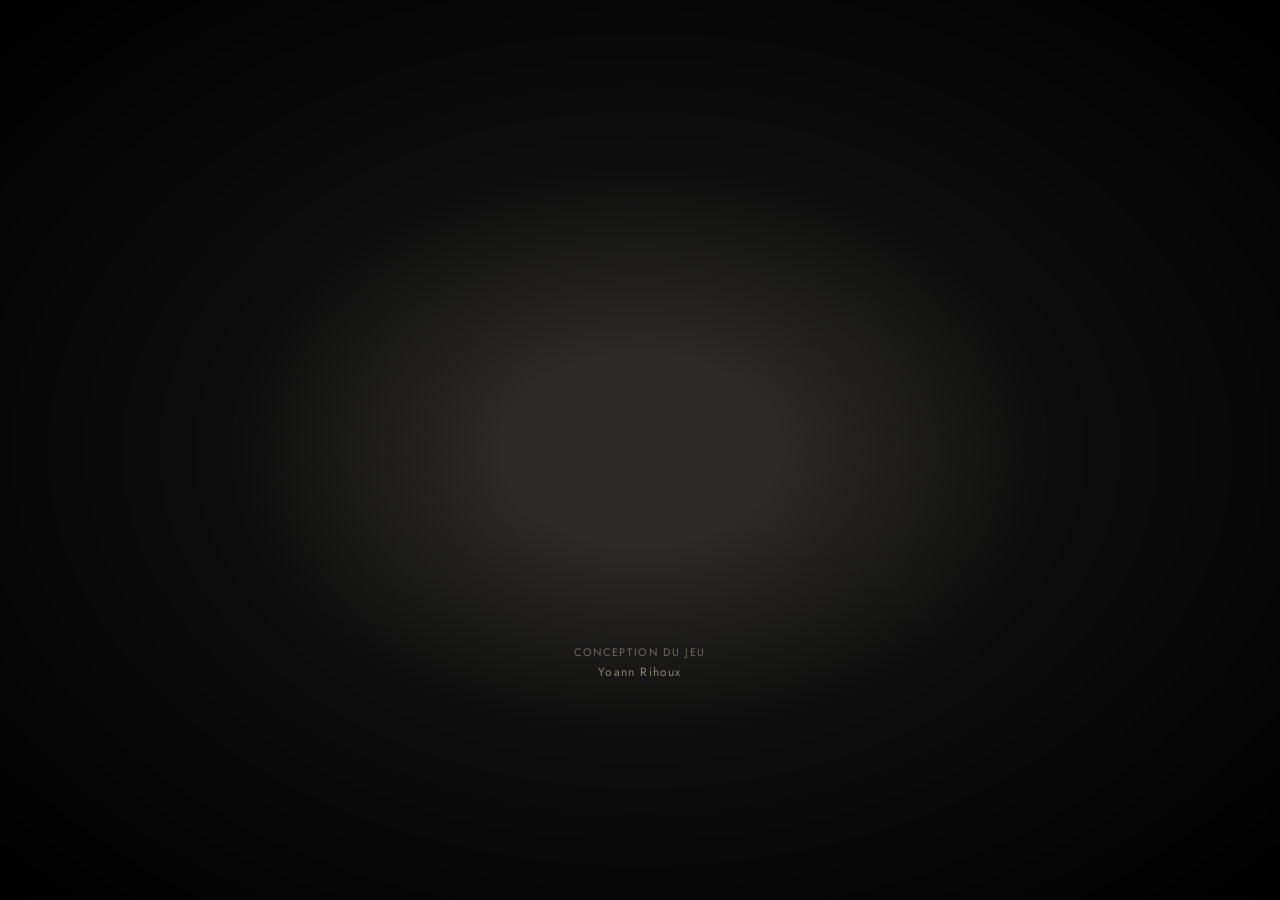
==== index.html @ d4b5be43 "Update index.html" ====
<!DOCTYPE html>
<html lang="fr">
<head>
  <meta charset="UTF-8">
  <meta name="viewport" content="width=device-width, initial-scale=1.0">
  <title>Les Bateliers — Nuit blanche</title>
  <meta http-equiv="Cache-Control" content="no-cache, no-store, must-revalidate">
  <meta http-equiv="Pragma" content="no-cache">
  <meta http-equiv="Expires" content="0">
  <link rel="stylesheet" href="css/style.css?v=1">
</head>
<body>

<style id="animations-globales">
@keyframes textReveal {
  from { opacity:0; letter-spacing:0.5em; }
  to   { opacity:1; letter-spacing:0.05em; }
}
@keyframes fadeInUp {
  from { opacity:0; transform:translateY(10px); }
  to   { opacity:1; transform:translateY(0); }
}
/* Les éléments restent cachés jusqu'à ce que .pret soit ajouté au body */
.anim-logo    { opacity:0; }
.anim-sep     { opacity:0; }
.anim-titre   { opacity:0; }
.anim-sous    { opacity:0; }
.anim-btn1    { opacity:0; }
.anim-btn2    { opacity:0; }
.anim-btn3    { opacity:0; }
body.pret .anim-logo  { animation: fadeInUp  0.6s ease 0.0s both; }
body.pret .anim-sep   { animation: fadeInUp  0.5s ease 0.3s both; }
body.pret .anim-titre { animation: textReveal 0.9s ease 0.4s both; }
body.pret .anim-sous  { animation: fadeInUp  0.5s ease 0.7s both; }
body.pret .anim-btn1  { animation: fadeInUp  0.5s ease 0.9s both; }
body.pret .anim-btn2  { animation: fadeInUp  0.5s ease 1.05s both; }
body.pret .anim-btn3  { animation: fadeInUp  0.5s ease 1.2s both; }
</style>
<style id="vignette-respiration">
@keyframes vigRespire {
  0%,100% { opacity:0.15; }
  50%      { opacity:1; }
}
.vignette-respiration {
  position: fixed;
  inset: 0;
  pointer-events: none;
  z-index: 9998;
  background: radial-gradient(ellipse at center,
    rgba(240,234,216,0.13) 15%,
    transparent 45%,
    rgba(0,0,0,0.97) 100%);
  animation: vigRespire 3.5s ease-in-out infinite;
  border-radius: 0;
}
</style>
<div class="vignette-respiration"></div>

  <!-- ÉCRAN DE CHARGEMENT -->
  <div id="ecranChargement" style="
    position:fixed; top:0; left:0; width:100%; height:100%;
    background:#0e0e0e;
    display:flex; flex-direction:column;
    align-items:center; justify-content:center;
    gap:1.5rem; z-index:9999;
    transition: opacity 0.8s ease;">
    <img src="img/logo.png" alt="Les Bateliers" style="width:200px; opacity:0.9;">
    <div style="width:40px; height:1px; background:#3a3530;"></div>
    <div style="display:flex; gap:8px; align-items:center;">
      <div style="width:6px;height:6px;border-radius:50%;background:#8a8070;animation:pulse 1.2s ease-in-out infinite;"></div>
      <div style="width:6px;height:6px;border-radius:50%;background:#8a8070;animation:pulse 1.2s ease-in-out 0.4s infinite;"></div>
      <div style="width:6px;height:6px;border-radius:50%;background:#8a8070;animation:pulse 1.2s ease-in-out 0.8s infinite;"></div>
    </div>
    <div style="font-family:'Jost',sans-serif; font-size:0.7rem; color:#4a4540; letter-spacing:0.25em; text-transform:uppercase;">Chargement</div>
  </div>

  <style>
  @keyframes pulse {
    0%, 100% { opacity:0.2; transform:scale(0.8); }
    50%       { opacity:1;   transform:scale(1.2); }
  }
  </style>

  <div class="accueil">

    <img src="img/logo.png" alt="Les Bateliers" class="logo-musee anim-logo">

    <div class="separateur anim-sep"></div>

    <h1 class="anim-titre">Nuit blanche</h1>
    <p class="sous-titre anim-sous">Choisissez votre parcours</p>

    <div class="parcours-choix">
  
  </div>

      <button class="btn-parcours anim-btn1" onclick="choisirParcours('enfants')">
        <svg width="24" height="24" viewBox="0 0 24 24" fill="none">
          <circle cx="12" cy="9" r="5" stroke="#8a8070" stroke-width="1.1"/>
          <path d="M9 8.5 Q10 7.5 11 8.5" stroke="#8a8070" stroke-width="1" stroke-linecap="round"/>
          <path d="M13 8.5 Q14 7.5 15 8.5" stroke="#8a8070" stroke-width="1" stroke-linecap="round"/>
          <path d="M10 11 Q12 12.5 14 11" stroke="#8a8070" stroke-width="1" stroke-linecap="round"/>
          <path d="M6 22 C6 17 18 17 18 22" stroke="#8a8070" stroke-width="1.1" stroke-linecap="round"/>
        </svg>
        <div>
          <strong>Enfants</strong>
          <small>Moins de 10 ans</small>
        </div>
      </button>

      <button class="btn-parcours anim-btn2" onclick="choisirParcours('famille')">
        <svg width="24" height="24" viewBox="0 0 24 24" fill="none">
          <circle cx="9" cy="7" r="3" stroke="#8a8070" stroke-width="1.1"/>
          <circle cx="16" cy="7" r="3" stroke="#8a8070" stroke-width="1.1"/>
          <path d="M4 22 C4 17 14 17 14 22" stroke="#8a8070" stroke-width="1.1" stroke-linecap="round"/>
          <path d="M12 22 C12 17 22 17 22 22" stroke="#8a8070" stroke-width="1.1" stroke-linecap="round"/>
        </svg>
        <div>
          <strong>Famille</strong>
          <small>Niveau intermédiaire</small>
        </div>
      </button>

      <button class="btn-parcours pmr anim-btn3" onclick="choisirParcours('pmr')">
        <svg width="24" height="24" viewBox="0 0 24 24" fill="none">
          <circle cx="14" cy="3.5" r="2" stroke="#8a8070" stroke-width="1.1"/>
          <line x1="14" y1="5.5" x2="14" y2="11" stroke="#8a8070" stroke-width="1.1" stroke-linecap="round"/>
          <path d="M9 11 L14 11 L16 16" stroke="#8a8070" stroke-width="1.1" stroke-linecap="round" stroke-linejoin="round"/>
          <line x1="9" y1="7" x2="9" y2="15" stroke="#8a8070" stroke-width="1.1" stroke-linecap="round"/>
          <line x1="9" y1="15" x2="14" y2="15" stroke="#8a8070" stroke-width="1" stroke-linecap="round"/>
          <circle cx="10" cy="20" r="3.5" stroke="#8a8070" stroke-width="1.1"/>
          <circle cx="17" cy="19" r="1.8" stroke="#8a8070" stroke-width="1"/>
        </svg>
        <div>
          <strong>PMR</strong>
          <small>Parcours accessible</small>
        </div>
      </button>
 <div style="margin-top:2rem; text-align:center;">
      <div style="font-size:0.68rem; color:#6b6355; letter-spacing:0.15em; text-transform:uppercase;">Conception du jeu</div>
      <div style="font-size:0.75rem; color:#8a8070; letter-spacing:0.1em; margin-top:3px;">Yoann Rihoux</div>
    </div>
  </div>

  <script src="js/game.js?v=1"></script>
  <script src="data/parcours.js?v=1"></script>
  <script>
    window.onload = function() {
      // 1. Écran de chargement disparaît après 1s
      setTimeout(function() {
        const ec = document.getElementById('ecranChargement');
        ec.style.opacity = '0';
        // 2. Déclencher les animations UNE FOIS le fondu terminé (800ms)
        setTimeout(function() {
          ec.style.display = 'none';
          document.body.classList.add('pret');
        }, 800);
      }, 1000);
    };

    function choisirParcours(mode) {
      // Petit délai pour laisser le ripple s'afficher avant de changer de page
      setTimeout(function() {
      localStorage.setItem('parcours', mode);
      localStorage.setItem('etape',    '0');
      localStorage.setItem('erreurs',  '0');
      localStorage.setItem('phase',    'commun');
        window.location.href = 'enigme.html?etape=0';
      }, 300);
    }
  </script>


<style id="ripple-global">
.ripple-dot {
  position: fixed;
  border-radius: 50%;
  background: rgba(240, 234, 216, 0.25);
  transform: scale(0);
  pointer-events: none;
  z-index: 99999;
  animation: rippleGlobal 0.6s ease-out forwards;
}
@keyframes rippleGlobal {
  from { transform: scale(0); opacity: 0.5; }
  to   { transform: scale(6); opacity: 0; }
}
</style>
<script>
document.addEventListener('click', function(e) {
  const dot = document.createElement('div');
  dot.className = 'ripple-dot';
  const size = 40;
  dot.style.width  = size + 'px';
  dot.style.height = size + 'px';
  dot.style.left   = (e.clientX - size / 2) + 'px';
  dot.style.top    = (e.clientY - size / 2) + 'px';
  document.body.appendChild(dot);
  dot.addEventListener('animationend', function() { dot.remove(); });
});
document.addEventListener('touchstart', function(e) {
  const touch = e.touches[0];
  const dot = document.createElement('div');
  dot.className = 'ripple-dot';
  const size = 40;
  dot.style.width  = size + 'px';
  dot.style.height = size + 'px';
  dot.style.left   = (touch.clientX - size / 2) + 'px';
  dot.style.top    = (touch.clientY - size / 2) + 'px';
  document.body.appendChild(dot);
  dot.addEventListener('animationend', function() { dot.remove(); });
}, { passive: true });
</script>
</body>
</html>
---- css/style.css ----
/* ============================================================
   STYLE.CSS — Jeu Musée — Option A : Noir / Crème
   ============================================================ */

@import url('https://fonts.googleapis.com/css2?family=Cormorant+Garamond:wght@300;400;500&family=Jost:wght@300;400;500&display=swap');

* { box-sizing: border-box; margin: 0; padding: 0; }

body {
  font-family: 'Jost', 'Segoe UI', sans-serif;
  background: #0e0e0e;
  color: #f0ead8;
  min-height: 100vh;
  display: flex;
  align-items: center;
  justify-content: center;
}

/* ── LOGO ── */
.logo-musee {
  width: 100%;
  max-width: 280px;
  margin: 0 auto 0.5rem;
  display: block;
  opacity: 0.95;
}

.logo-question {
  width: 100%;
  max-width: 200px;
  margin: 0 auto 0.2rem;
  display: block;
  opacity: 0.85;
}

.logo-jeu {
  width: 140px;
  opacity: 0.7;
}

/* ── SÉPARATEUR DÉCORATIF ── */
.separateur {
  width: 40px;
  height: 1px;
  background: #8a8070;
  margin: 0.8rem auto;
}

/* ── ACCUEIL ── */
.accueil {
  text-align: center;
  padding: 2rem 1.5rem;
  max-width: 420px;
  width: 100%;
}

.accueil h1 {
  font-family: 'Cormorant Garamond', serif;
  font-size: 1.6rem;
  font-weight: 300;
  letter-spacing: 0.05em;
  color: #f0ead8;
  margin-bottom: 0.3rem;
}

.sous-titre {
  font-size: 0.75rem;
  color: #6b6355;
  letter-spacing: 0.2em;
  text-transform: uppercase;
  margin-bottom: 1.8rem;
}

.parcours-choix {
  display: flex;
  flex-direction: column;
  gap: 0.7rem;
}

.btn-parcours {
  display: flex;
  align-items: center;
  gap: 1rem;
  padding: 1rem 1.3rem;
  border: 1px solid #2a2520;
  border-radius: 8px;
  cursor: pointer;
  background: #161410;
  transition: border-color 0.2s, background 0.2s, transform 0.15s;
  width: 100%;
  text-align: left;
}

.btn-parcours:hover {
  border-color: #8a8070;
  background: #1c1916;
  transform: translateX(4px);
}

.btn-parcours:active { opacity: 0.85; transform: translateX(2px); }

.btn-point {
  width: 8px;
  height: 8px;
  border-radius: 50%;
  background: #8a8070;
  flex-shrink: 0;
  transition: background 0.2s;
}

.btn-parcours:hover .btn-point { background: #f0ead8; }

.btn-parcours strong {
  display: block;
  font-size: 0.95rem;
  font-weight: 400;
  color: #f0ead8;
  letter-spacing: 0.05em;
}

.btn-parcours small {
  display: block;
  font-size: 0.72rem;
  color: #6b6355;
  letter-spacing: 0.08em;
  margin-top: 2px;
}

.btn-parcours.pmr {
  border-color: #2a2520;
  background: #161410;
}

.btn-parcours.pmr .btn-point {
  background: #4a4540;
}

.btn-parcours.pmr:hover {
  border-color: #8a8070;
  background: #1c1916;
  transform: translateX(4px);
}

.btn-parcours.pmr:hover .btn-point {
  background: #f0ead8;
}

/* ── JEU ── */
.jeu-container {
  width: 100%;
  max-width: 480px;
  padding: 1.2rem 1rem;
  display: flex;
  flex-direction: column;
  gap: 1rem;
}

/* ── HEADER JEU (logo + progression) ── */
.jeu-header {
  display: flex;
  flex-direction: column;
  align-items: center;
  gap: 0.6rem;
}

.logo-jeu {
  width: 140px;
  opacity: 0.7;
}

/* ── PROGRESSION ── */
.progression-bar {
  width: 100%;
  height: 2px;
  background: #1e1c18;
  border-radius: 1px;
  overflow: hidden;
}

.progression-fill {
  height: 100%;
  background: #8a8070;
  border-radius: 1px;
  transition: width 0.8s ease;
  width: 0%;
}

.progression-label {
  font-size: 0.68rem;
  color: #4a4540;
  text-align: right;
  letter-spacing: 0.1em;
  text-transform: uppercase;
}

/* ── ÉCRANS ── */
.ecran { width: 100%; }
.cache { display: none !important; }

/* ── VIDÉO ── */
.video-wrapper {
  position: relative;
  width: 100%;
  padding-bottom: 177%;
  background: #080808;
  border-radius: 10px;
  overflow: hidden;
  border: 1px solid #1e1c18;
}

.video-wrapper iframe {
  position: absolute;
  top: 0; left: 0;
  width: 100%; height: 100%;
  border: none;
}

/* ── BOUTON SUITE ── */
.btn-suite {
  display: block;
  width: 100%;
  margin-top: 0.8rem;
  padding: 0.9rem 1rem;
  background: transparent;
  color: #f0ead8;
  border: 1px solid #3a3530;
  border-radius: 8px;
  font-family: 'Jost', sans-serif;
  font-size: 0.85rem;
  font-weight: 400;
  letter-spacing: 0.15em;
  text-transform: uppercase;
  cursor: pointer;
  transition: border-color 0.2s, background 0.2s;
}

.btn-suite:hover  { border-color: #8a8070; background: #161410; }
.btn-suite:active { opacity: 0.8; }

/* ── QUESTION ── */
.question-card {
  background: #111008;
  border: 1px solid #1e1c18;
  border-radius: 12px;
  padding: 1.5rem 1.3rem;
  display: flex;
  flex-direction: column;
  gap: 1rem;
}

.question-card-header {
  display: flex;
  align-items: center;
  justify-content: space-between;
}

.personnage-nom {
  font-size: 0.68rem;
  color: #8a8070;
  text-transform: uppercase;
  letter-spacing: 0.2em;
}

.erreurs-compteur {
  font-size: 1rem;
  letter-spacing: 3px;
}

.separateur-question {
  width: 100%;
  height: 1px;
  background: #1e1c18;
}

.question-texte {
  font-family: 'Cormorant Garamond', serif;
  font-size: 1.2rem;
  font-weight: 300;
  line-height: 1.7;
  color: #f0ead8;
}

.choix-liste {
  display: flex;
  flex-direction: column;
  gap: 0.6rem;
  margin-top: 0.3rem;
}

.btn-choix {
  padding: 0.85rem 1.1rem;
  background: #161410;
  color: #c8bfa8;
  border: 1px solid #2a2520;
  border-radius: 7px;
  font-family: 'Jost', sans-serif;
  font-size: 0.88rem;
  font-weight: 300;
  cursor: pointer;
  text-align: left;
  letter-spacing: 0.03em;
  transition: border-color 0.15s, color 0.15s, transform 0.1s;
}

.btn-choix:hover:not(:disabled) {
  border-color: #8a8070;
  color: #f0ead8;
  transform: translateX(4px);
}

.btn-choix:disabled {
  opacity: 0.25;
  cursor: default;
  text-decoration: line-through;
  color: #6b6355;
}

/* ── FEEDBACK ── */
.message-feedback {
  margin-top: 0.8rem;
  padding: 0.9rem 1rem;
  border-radius: 7px;
  font-size: 0.85rem;
  text-align: center;
  letter-spacing: 0.05em;
  border: 1px solid #1e1c18;
  background: #111008;
}

.feedback-ok     { color: #a8c8a0; }
.feedback-erreur { color: #c89090; }

/* ── INDICE ── */
.indice-card {
  background: #111008;
  border: 1px solid #1e1c18;
  border-radius: 12px;
  padding: 2rem 1.5rem;
  text-align: center;
  display: flex;
  flex-direction: column;
  align-items: center;
  gap: 1rem;
}

.indice-icone {
  width: 36px;
  height: 36px;
  border: 1px solid #8a8070;
  border-radius: 50%;
  display: flex;
  align-items: center;
  justify-content: center;
  font-size: 1rem;
}

.indice-card h2 {
  font-family: 'Cormorant Garamond', serif;
  font-size: 1.4rem;
  font-weight: 300;
  color: #f0ead8;
  letter-spacing: 0.05em;
}

.indice-card p {
  color: #8a8070;
  font-size: 0.9rem;
  line-height: 1.7;
  letter-spacing: 0.03em;
}

/* ── ANTI-CHEAT ── */
.cheat-card {
  background: #111008;
  border: 1px solid #2a1818;
  border-radius: 12px;
  padding: 2rem 1.5rem;
  text-align: center;
  display: flex;
  flex-direction: column;
  align-items: center;
  gap: 1rem;
}

.cheat-card h2 {
  font-family: 'Cormorant Garamond', serif;
  font-size: 1.4rem;
  font-weight: 300;
  color: #c89090;
}

.cheat-card p { color: #6b6355; font-size: 0.88rem; line-height: 1.6; }

/* ── VICTOIRE ── */
.victoire-card {
  text-align: center;
  padding: 2rem 1.5rem;
  max-width: 420px;
  width: 100%;
  display: flex;
  flex-direction: column;
  align-items: center;
  gap: 1rem;
}

.victoire-card h1 {
  font-family: 'Cormorant Garamond', serif;
  font-size: 2rem;
  font-weight: 300;
  color: #f0ead8;
  letter-spacing: 0.08em;
}

.victoire-card p { color: #6b6355; font-size: 0.88rem; }

/* ── RESPONSIVE ── */
@media (max-width: 400px) {
  .question-texte { font-size: 1.05rem; }
  .btn-choix      { font-size: 0.82rem; }
  .logo-musee     { max-width: 220px; }
}
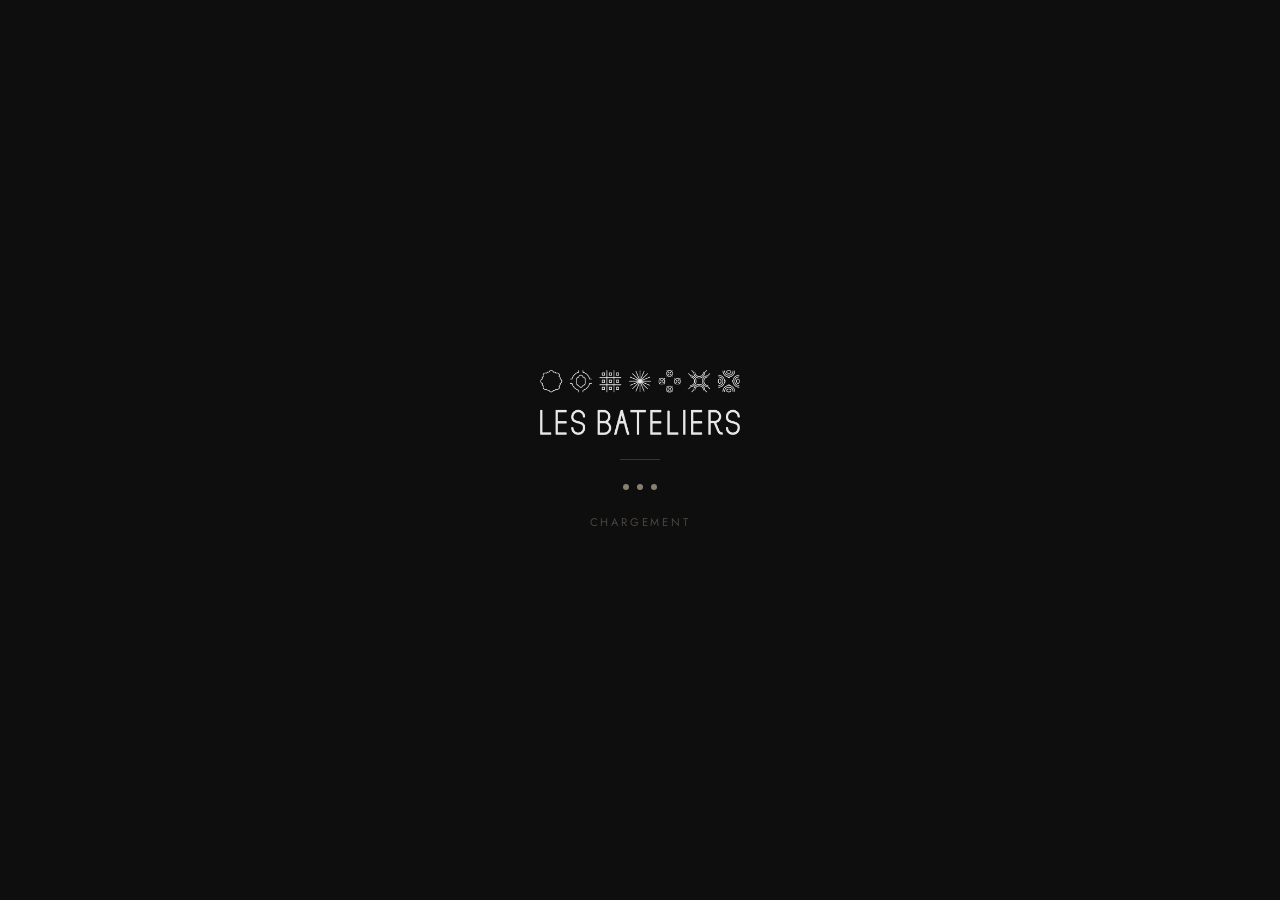
==== commit 73f0c32c: "Update index.html" ====
--- a/index.html
+++ b/index.html
@@ -90,9 +90,23 @@
     <h1 class="anim-titre">Nuit blanche</h1>
     <p class="sous-titre anim-sous">Choisissez votre parcours</p>
 
+    <!-- Bandeau reprise de partie -->
+    <div id="bandeauReprise" style="display:none;flex-direction:column;align-items:center;gap:8px;
+         background:rgba(138,128,112,0.12);border:1px solid #3a3530;border-radius:10px;
+         padding:14px 18px;margin-bottom:18px;width:100%;box-sizing:border-box;">
+      <div style="font-size:0.75rem;color:#8a8070;letter-spacing:2px;text-transform:uppercase;">Partie en cours</div>
+      <div id="repriseLabel" style="font-size:1rem;color:#f0ead8;letter-spacing:1px;"></div>
+      <div style="display:flex;gap:10px;width:100%;margin-top:4px;">
+        <button onclick="reprendrepartie()" style="flex:1;background:transparent;border:1px solid #8a8070;
+          border-radius:8px;padding:10px;color:#f0ead8;font-size:0.8rem;letter-spacing:1px;
+          text-transform:uppercase;cursor:pointer;">↩ Reprendre</button>
+        <button onclick="confirmerNouvelle()" style="flex:1;background:transparent;border:1px solid #3a3530;
+          border-radius:8px;padding:10px;color:#6b6355;font-size:0.8rem;letter-spacing:1px;
+          text-transform:uppercase;cursor:pointer;">✕ Recommencer</button>
+      </div>
+    </div>
+
     <div class="parcours-choix">
-  
-  </div>
 
       <button class="btn-parcours anim-btn1" onclick="choisirParcours('enfants')">
         <svg width="24" height="24" viewBox="0 0 24 24" fill="none">
@@ -136,14 +150,12 @@
           <small>Parcours accessible</small>
         </div>
       </button>
- <div style="margin-top:2rem; text-align:center;">
-      <div style="font-size:0.68rem; color:#6b6355; letter-spacing:0.15em; text-transform:uppercase;">Conception du jeu</div>
-      <div style="font-size:0.75rem; color:#8a8070; letter-spacing:0.1em; margin-top:3px;">Yoann Rihoux</div>
+
     </div>
   </div>
 
-  <script src="js/game.js?v=1"></script>
-  <script src="data/parcours.js?v=1"></script>
+  <script src="js/game.js?v=4"></script>
+  <script src="data/parcours.js?v=4"></script>
   <script>
     window.onload = function() {
       // 1. Écran de chargement disparaît après 1s
@@ -158,16 +170,70 @@
       }, 1000);
     };
 
+    function reprendrepartie() {
+      // Reprendre la session en cours → aller directement à l'étape courante
+      window.location.href = 'enigme.html';
+    }
+
+    function confirmerNouvelle() {
+      // Masquer bandeau et laisser l'utilisateur choisir son parcours
+      document.getElementById('bandeauReprise').style.display = 'none';
+    }
+
     function choisirParcours(mode) {
-      // Petit délai pour laisser le ripple s'afficher avant de changer de page
       setTimeout(function() {
-      localStorage.setItem('parcours', mode);
-      localStorage.setItem('etape',    '0');
-      localStorage.setItem('erreurs',  '0');
-      localStorage.setItem('phase',    'commun');
-        window.location.href = 'enigme.html?etape=0';
+        // Si une session existe déjà pour ce parcours → on la reprend sans remettre à zéro
+        const parcoursExistant = localStorage.getItem('parcours');
+        const etapeExistante   = parseInt(localStorage.getItem('etape') || '0');
+        const phaseExistante   = localStorage.getItem('phase') || 'commun';
+        const dejaParcours     = parcoursExistant === mode && etapeExistante > 0;
+
+        if (!dejaParcours) {
+          // Nouvelle partie : réinitialiser
+          localStorage.setItem('parcours', mode);
+          localStorage.setItem('etape',    '0');
+          localStorage.setItem('erreurs',  '0');
+          localStorage.setItem('phase',    'commun');
+          localStorage.setItem('indiceAffiche', '0');
+        }
+        // Dans tous les cas, aller vers l'étape courante
+        window.location.href = 'enigme.html';
       }, 300);
     }
+
+    function nouvellePartie(mode) {
+      // Forcer une nouvelle partie même si session existante
+      setTimeout(function() {
+        localStorage.setItem('parcours', mode);
+        localStorage.setItem('etape',    '0');
+        localStorage.setItem('erreurs',  '0');
+        localStorage.setItem('phase',    'commun');
+        localStorage.setItem('indiceAffiche', '0');
+        window.location.href = 'enigme.html';
+      }, 300);
+    }
+
+    // Au chargement : détecter session en cours et proposer de reprendre
+    window.onload = function() {
+      document.body.classList.add('pret');
+      const parcours = localStorage.getItem('parcours');
+      const etape    = parseInt(localStorage.getItem('etape') || '0');
+      const phase    = localStorage.getItem('phase') || 'commun';
+      const indice   = localStorage.getItem('indiceAffiche') === '1';
+      const aSession = parcours && (etape > 0 || indice);
+
+      if (aSession) {
+        // Afficher le bandeau de reprise
+        const noms = { enfants: 'Enfants', famille: 'Famille', pmr: 'PMR' };
+        const nomParcours = noms[parcours] || parcours;
+        const bandeau = document.getElementById('bandeauReprise');
+        const lbl     = document.getElementById('repriseLabel');
+        if (bandeau && lbl) {
+          lbl.textContent = 'Parcours ' + nomParcours + ' en cours';
+          bandeau.style.display = 'flex';
+        }
+      }
+    };
   </script>
 
 
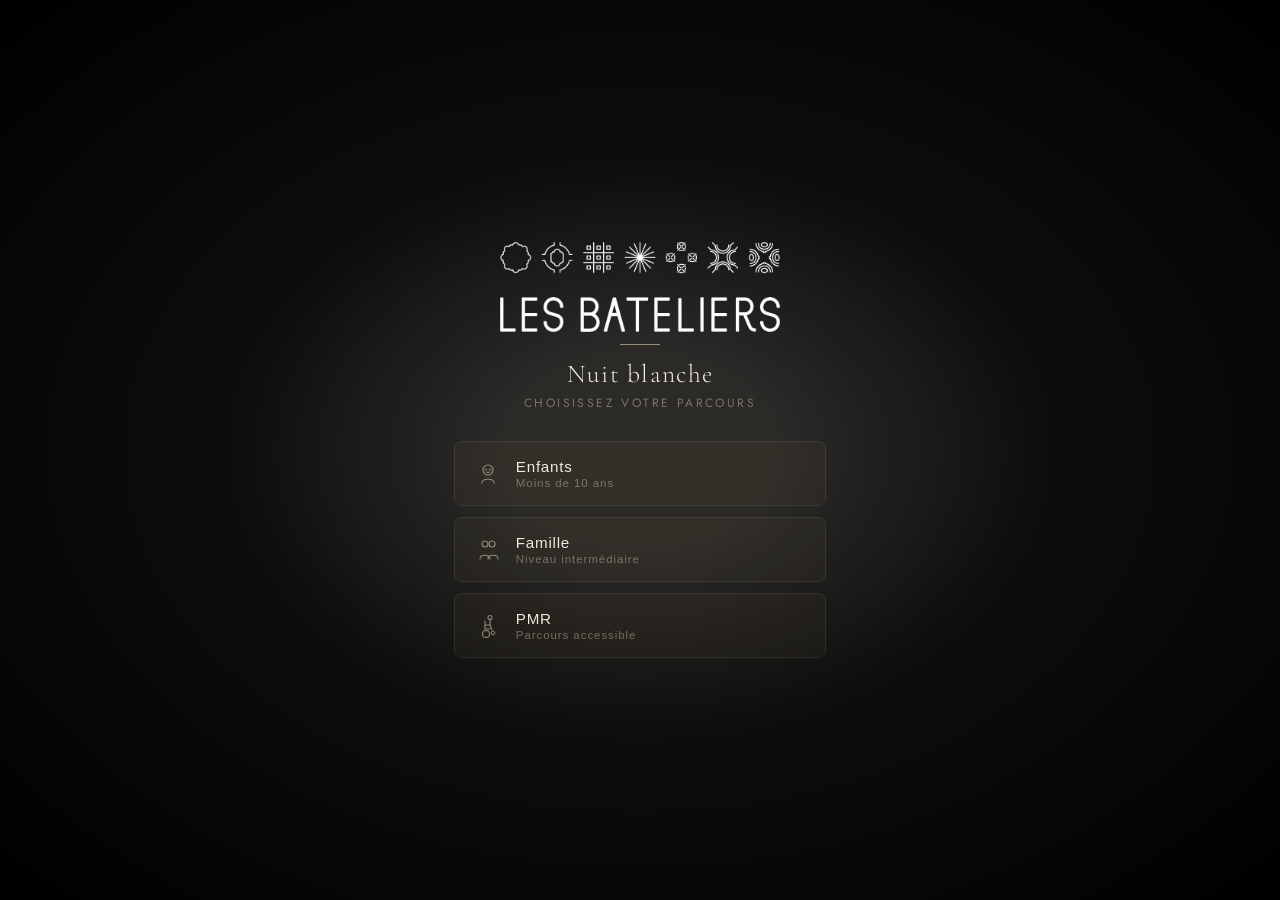
==== commit 7387e2bb: "Update index.html" ====
--- a/index.html
+++ b/index.html
@@ -157,18 +157,7 @@
   <script src="js/game.js?v=4"></script>
   <script src="data/parcours.js?v=4"></script>
   <script>
-    window.onload = function() {
-      // 1. Écran de chargement disparaît après 1s
-      setTimeout(function() {
-        const ec = document.getElementById('ecranChargement');
-        ec.style.opacity = '0';
-        // 2. Déclencher les animations UNE FOIS le fondu terminé (800ms)
-        setTimeout(function() {
-          ec.style.display = 'none';
-          document.body.classList.add('pret');
-        }, 800);
-      }, 1000);
-    };
+    // window.onload fusionné ci-dessous
 
     function reprendrepartie() {
       // Reprendre la session en cours → aller directement à l'étape courante
@@ -213,17 +202,25 @@
       }, 300);
     }
 
-    // Au chargement : détecter session en cours et proposer de reprendre
+    // Au chargement : écran de chargement + détecter session en cours
     window.onload = function() {
-      document.body.classList.add('pret');
+      // Écran de chargement
+      setTimeout(function() {
+        const ec = document.getElementById('ecranChargement');
+        if (ec) {
+          ec.style.opacity = '0';
+          setTimeout(function() { if (ec) ec.style.display = 'none'; }, 800);
+        }
+        document.body.classList.add('pret');
+      }, 1000);
+
+      // Détecter session en cours
       const parcours = localStorage.getItem('parcours');
       const etape    = parseInt(localStorage.getItem('etape') || '0');
-      const phase    = localStorage.getItem('phase') || 'commun';
       const indice   = localStorage.getItem('indiceAffiche') === '1';
       const aSession = parcours && (etape > 0 || indice);
 
       if (aSession) {
-        // Afficher le bandeau de reprise
         const noms = { enfants: 'Enfants', famille: 'Famille', pmr: 'PMR' };
         const nomParcours = noms[parcours] || parcours;
         const bandeau = document.getElementById('bandeauReprise');
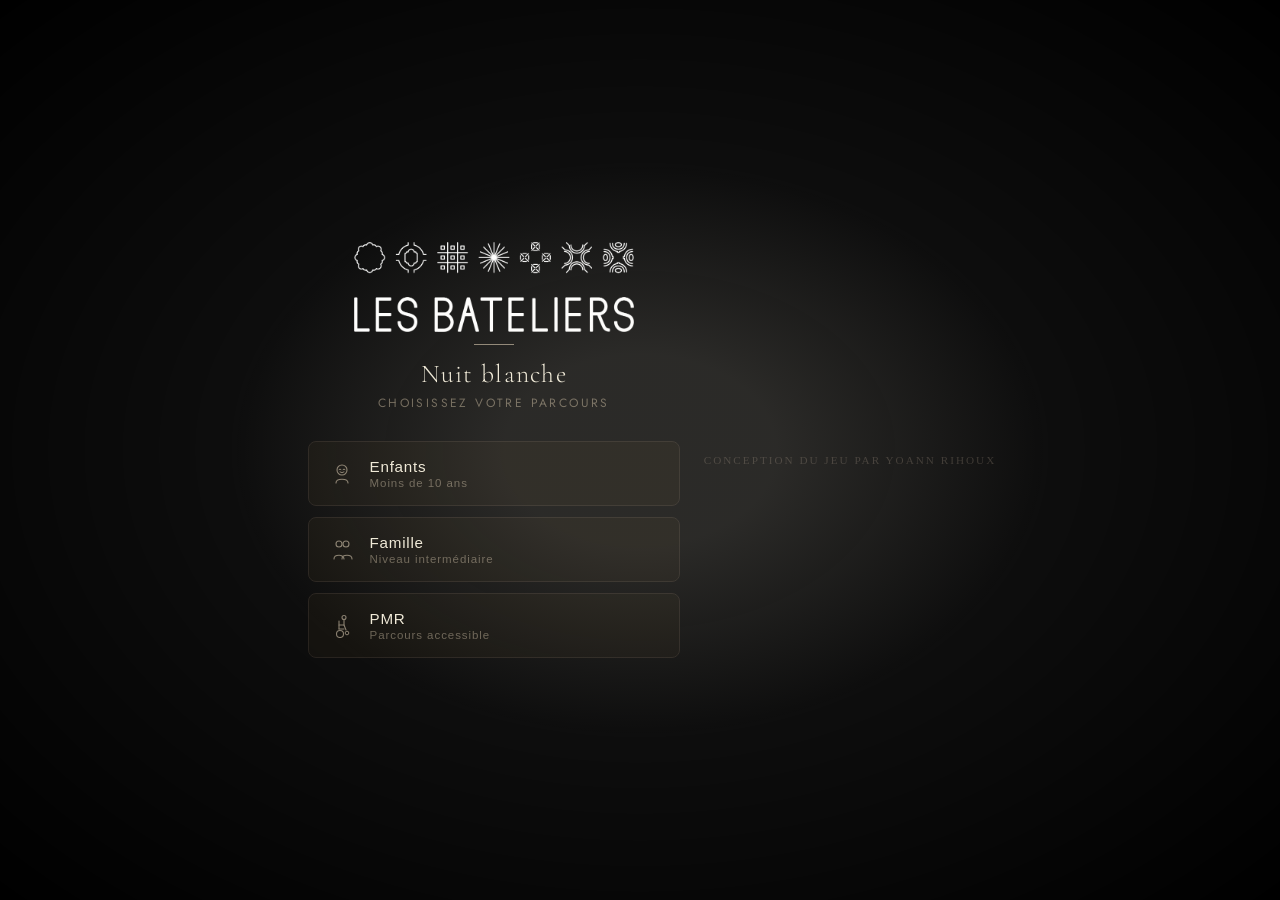
==== commit 8b405914: "Update index.html" ====
--- a/index.html
+++ b/index.html
@@ -90,6 +90,32 @@
     <h1 class="anim-titre">Nuit blanche</h1>
     <p class="sous-titre anim-sous">Choisissez votre parcours</p>
 
+    <!-- Modal prénom -->
+    <div id="modalPrenom" style="display:none;position:fixed;top:0;left:0;width:100%;height:100%;
+      background:rgba(0,0,0,0.85);z-index:99999;flex-direction:column;align-items:center;
+      justify-content:center;gap:16px;padding:20px;box-sizing:border-box;">
+      <div style="background:#0e0e0e;border:1px solid #3a3530;border-radius:12px;
+        padding:28px 24px;max-width:360px;width:100%;text-align:center;">
+        <div style="font-size:1.8rem;margin-bottom:8px;">✦</div>
+        <p style="color:#f0ead8;font-family:Georgia,serif;font-size:1rem;
+          letter-spacing:1px;margin-bottom:20px;line-height:1.6;">
+          Avant de commencer,<br>quel est ton prénom ?
+        </p>
+        <input id="inputPrenom" type="text" placeholder="Ton prénom..."
+          onkeydown="if(event.key==='Enter') validerPrenom()"
+          style="width:100%;box-sizing:border-box;background:#0a0a0a;
+          border:1px solid #3a3530;border-radius:8px;padding:12px;
+          color:#f0ead8;font-family:Georgia,serif;font-size:1rem;
+          text-align:center;outline:none;margin-bottom:16px;">
+        <button onclick="validerPrenom()"
+          style="width:100%;background:transparent;border:1px solid #c8a842;
+          border-radius:8px;padding:12px;color:#c8a842;font-family:Georgia,serif;
+          font-size:0.85rem;letter-spacing:2px;text-transform:uppercase;cursor:pointer;">
+          Commencer l'aventure ✦
+        </button>
+      </div>
+    </div>
+
     <!-- Bandeau reprise de partie -->
     <div id="bandeauReprise" style="display:none;flex-direction:column;align-items:center;gap:8px;
          background:rgba(138,128,112,0.12);border:1px solid #3a3530;border-radius:10px;
@@ -154,8 +180,13 @@
     </div>
   </div>
 
-  <script src="js/game.js?v=4"></script>
-  <script src="data/parcours.js?v=4"></script>
+  <p style="text-align:center; margin-top:20px; font-size:0.7rem; color:#3a3530;
+     letter-spacing:2px; text-transform:uppercase; font-family:Georgia,serif;">
+    Conception du jeu par Yoann Rihoux
+  </p>
+
+  <script src="js/game.js?v=5"></script>
+  <script src="data/parcours.js?v=5"></script>
   <script>
     // window.onload fusionné ci-dessous
 
@@ -170,6 +201,37 @@
     }
 
     function choisirParcours(mode) {
+      // Demander le prénom avant de démarrer
+      const prenom = localStorage.getItem('prenom');
+      if (!prenom) {
+        afficherModalPrenom(mode);
+        return;
+      }
+      demarrerParcours(mode);
+    }
+
+    function afficherModalPrenom(mode) {
+      const modal = document.getElementById('modalPrenom');
+      const input = document.getElementById('inputPrenom');
+      if (modal) {
+        modal.style.display = 'flex';
+        modal.dataset.mode = mode;
+        if (input) setTimeout(function() { input.focus(); }, 200);
+      }
+    }
+
+    function validerPrenom() {
+      const input = document.getElementById('inputPrenom');
+      const prenom = input ? input.value.trim() : '';
+      if (!prenom) { input.style.borderColor = '#cc3333'; return; }
+      localStorage.setItem('prenom', prenom);
+      const modal = document.getElementById('modalPrenom');
+      const mode = modal ? modal.dataset.mode : 'famille';
+      if (modal) modal.style.display = 'none';
+      demarrerParcours(mode);
+    }
+
+    function demarrerParcours(mode) {
       setTimeout(function() {
         // Si une session existe déjà pour ce parcours → on la reprend sans remettre à zéro
         const parcoursExistant = localStorage.getItem('parcours');
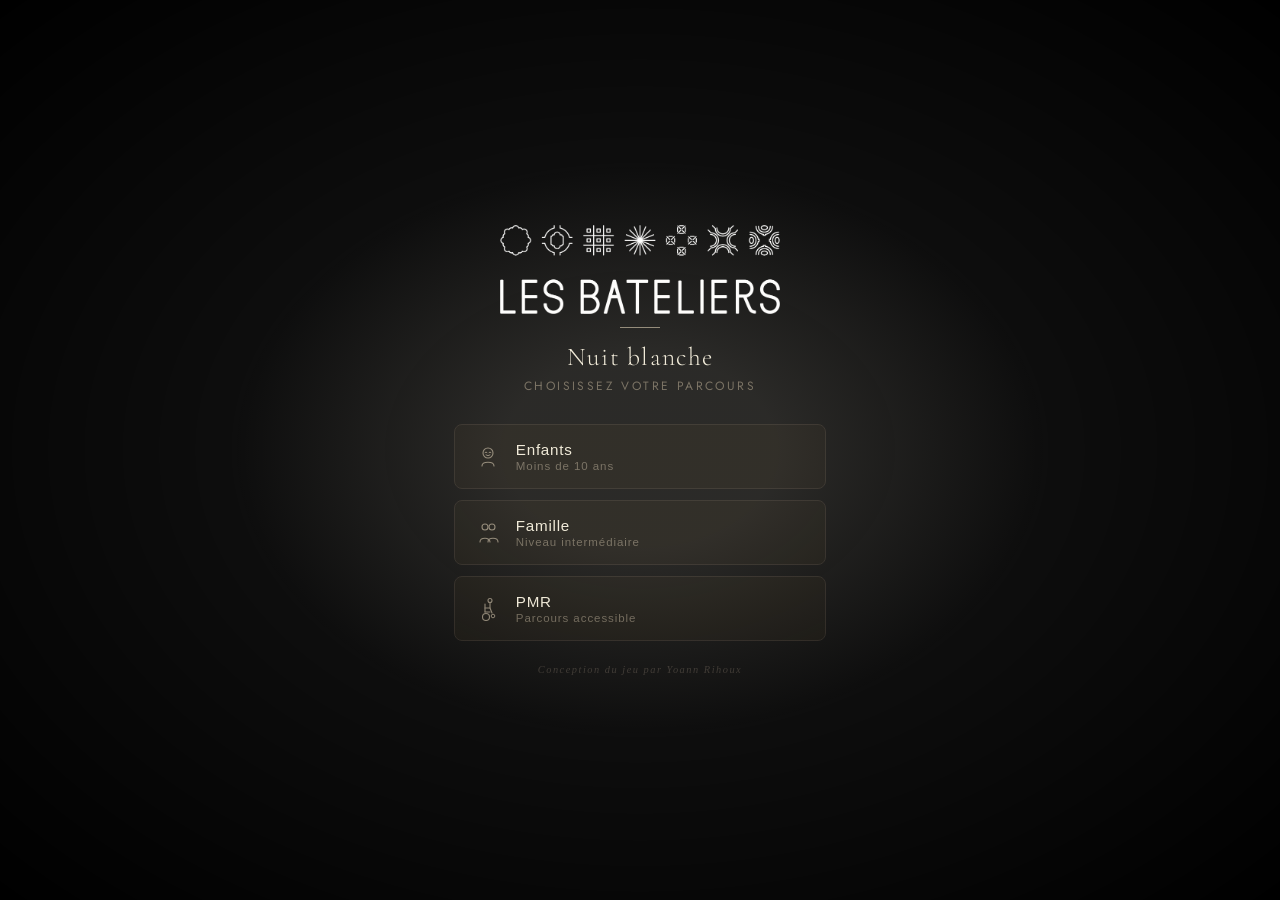
==== commit 1ca18fac: "Update index.html" ====
--- a/index.html
+++ b/index.html
@@ -176,14 +176,13 @@
           <small>Parcours accessible</small>
         </div>
       </button>
+      <p style="text-align:center; margin-top:12px; font-size:0.65rem; color:#3a3530;
+         letter-spacing:1.5px; font-family:Georgia,serif; font-style:italic;">
+        Conception du jeu par Yoann Rihoux
+      </p>
 
     </div>
   </div>
-
-  <p style="text-align:center; margin-top:20px; font-size:0.7rem; color:#3a3530;
-     letter-spacing:2px; text-transform:uppercase; font-family:Georgia,serif;">
-    Conception du jeu par Yoann Rihoux
-  </p>
 
   <script src="js/game.js?v=5"></script>
   <script src="data/parcours.js?v=5"></script>
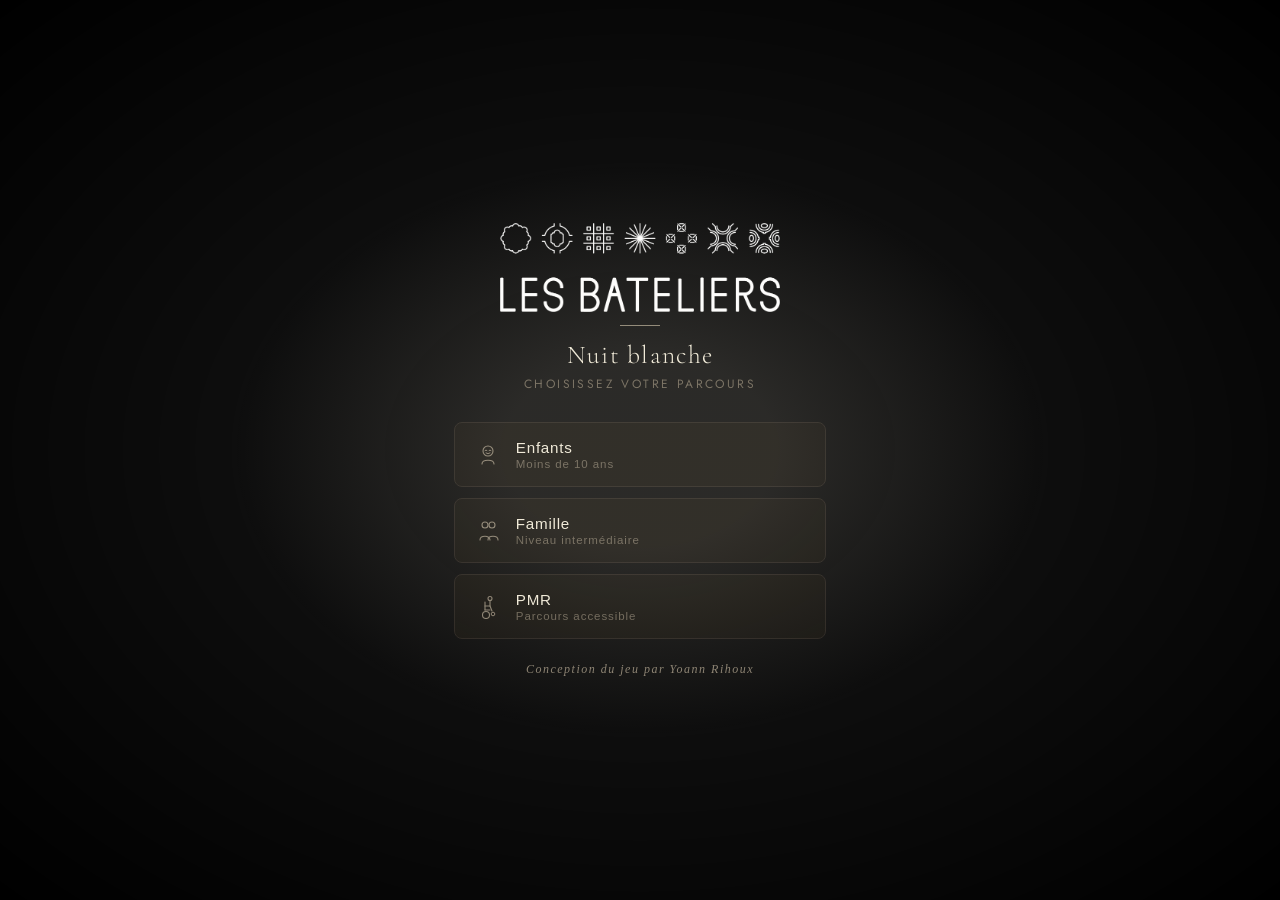
==== commit 2e4ab5be: "Update index.html" ====
--- a/index.html
+++ b/index.html
@@ -176,7 +176,7 @@
           <small>Parcours accessible</small>
         </div>
       </button>
-      <p style="text-align:center; margin-top:12px; font-size:0.65rem; color:#3a3530;
+      <p style="text-align:center; margin-top:12px; font-size:0.75rem; color:#8a8070;
          letter-spacing:1.5px; font-family:Georgia,serif; font-style:italic;">
         Conception du jeu par Yoann Rihoux
       </p>
